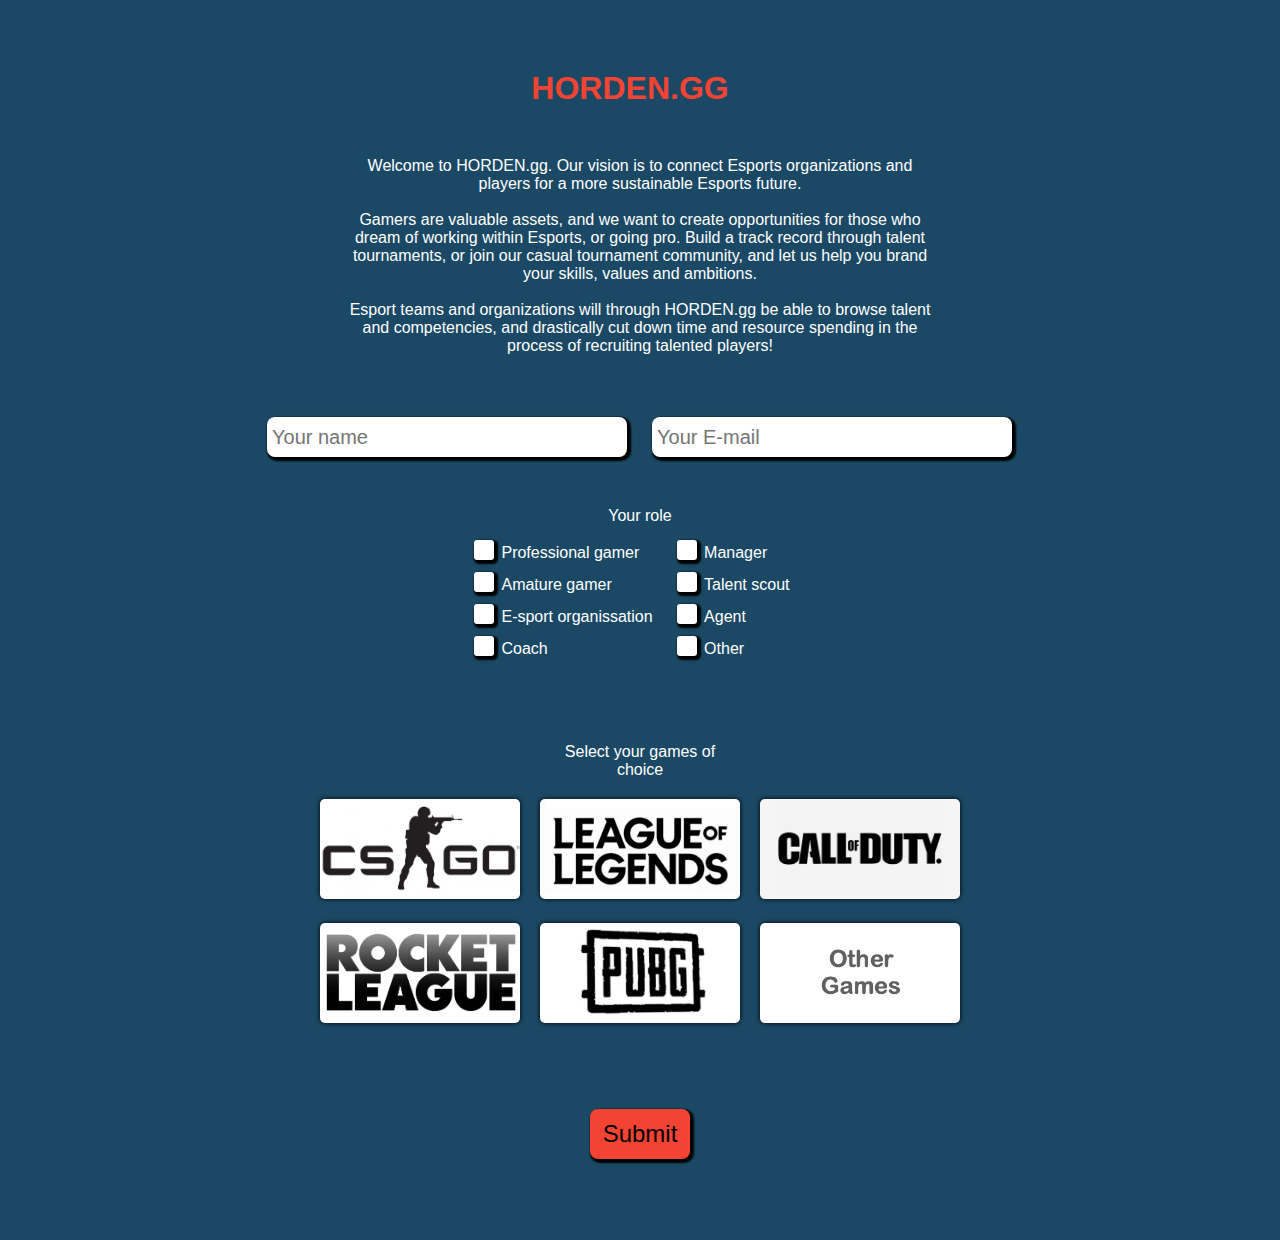
==== index.html @ 691a6b20 "skrivefeil" ====
<!DOCTYPE html>
<html>
<head>
    <meta charset="utf-8">
    <title>HORDEN.GG</title>
    <link rel="stylesheet" type="text/css" href="index.css">
    <script type="text/javascript" src="js.js"></script>
</head>
<body>
    
    
    <div id="main">
        <h1>HORDEN.GG</h1>


        <div id="intro" onclick="popup()">
           <p>
                Welcome to HORDEN.gg. Our vision is to connect Esports organizations and players for a more sustainable Esports future. <br><br> Gamers are valuable assets, and we want to create opportunities for those who dream of working within Esports, or going pro. Build a track record through talent tournaments, or join our casual tournament community, and let us help you brand your skills, values and ambitions. <br><br> Esport teams and organizations will through HORDEN.gg be able to browse talent and competencies, and drastically cut down time and resource spending in the process of recruiting talented players!
           </p>
        </div>
       
        <br>


    <form action="tanx.html" netlify>

        
        <div id="mail_name" style="margin: auto;">
            <div style="float: left; margin: 10px; position: relative; left: -5px;">
                <label for="name" style="margin: 5px;"></label><br>
                <input placeholder="Your name" type="text" required name="name">
            </div>
            <div id="maildiv" style="float: left; margin: 10px;">
                <label for="epost" style="margin: 5px;"></label><br>
                <input type="email" placeholder="Your E-mail" name="E-mail" required>
            </div>
        </div>
        



        <div class="main" id="role">
            <label id="label2" for="role">Your role</label><br>
            <div class="role_sm" style= >
                <input id="1" type="checkbox" value="proGamer" name="q1alt1">
                <label for="1">Professional gamer</label><br>
                <input id="2"  type="checkbox" value="AmatureGamer" name="q1alt2">
                <label for="2">Amature gamer</label><br>
                <input id="4"  type="checkbox" value="eOrganisasjon" name="q1alt4">
                <label for="4">E-sport organissation</label><br>
                <input id="5"  type="checkbox" value="trener" name="q1alt5">
                <label for="5">Coach</label>
            </div>
            <div class="role_sm">
                <input id="6" type="checkbox" value="manager" name="q1alt6">
                <label for="6">Manager</label><br>
                <input id="7" type="checkbox" value="speider" name="q1alt7">
                <label for="7">Talent scout</label><br>
                <input id="8" type="checkbox" value="agent" name="q1alt8">
                <label for="8">Agent</label><br>
                <input onclick="shit()" id="9" type="checkbox" value="other" name="q1alt9">
                <label for="9">Other</label><br>
            </div>
            <label for="otherRole" style="margin: auto;"></label><br>
            <input id="otherRole" style="width: 350px; visibility: hidden; display: inline;" placeholder="Please enter your role" type="text" >


        </div>
        

        <div class="main" id="game">
            <div id="game_label"><label for="Games">Select your games of choice</label><br></div>
            <div style="float: left;">
                <input type="checkbox" value="cs" name="CS"><br>
                <input type="checkbox" value="rocketLeague" name="Rocket League"><br>
            </div>

            <div style="float: left;">
                <input type="checkbox" value="lol" name="League of Legends"><br>
                <input type="checkbox" value="pubg" name="PUBG"><br>
            </div>

            
            <div style="float: left;">
                <input type="checkbox" value="cod" name="Call of duty"><br id="br">
                <input onchange="shit2()" type="checkbox" value="other" name="other"><br>  
            </div>

            <label for="otherGame" name="other game"></label>
            <input id="otherGame" style="width: 350px;" placeholder="Please enter your game" type="text" name="other game" hidden>

        </div>
        <input type="submit" value="Submit">

    </form>
    </div>
</body>
</html>
---- index.css ----
body{
    color: white;
    background-color: #1B4965;
    min-width: 600px;
    margin: 0px;
    text-align: center;
    font-family: 'Lucida Sans', 'Lucida Sans Regular', 'Lucida Grande', 'Lucida Sans Unicode', Geneva, Verdana, sans-serif;

}

h1{
    color: #F24333;
    margin: 50px;
    position: relative;
    left: -10px;
    font-family: 'Lucida Sans', 'Lucida Sans Regular', 'Lucida Grande', 'Lucida Sans Unicode', Geneva, Verdana, sans-serif;;
}

#intro{
    color: white;
    font-size: 16px;
    width: 600px;
    margin: auto;
}





#main{
    background-color: #1B4965;
    padding: 20px;
    width: 800px;
    height: 1200px;
    margin: auto;
    border-radius: 3px;
}



#game{
    position: relative;
    top: 160px;
    text-align: center;
    height: 300px;
    width: 660px;
    margin: auto;
}

input{
    box-shadow: 2px 2px 2px 2px;
}

input:hover{
    box-shadow: 4px 4px 4px 4px;
}

#otherRole{
    position: relative;
    bottom: 0px;
}



#role{
    position: relative;
    top: 150px;
    margin: auto;
    width: 380px;
    height: 200px;
}

#label2{
    position: relative;
    top: -110px !important;

}

#role input[type="text"]{
    position: relative;
    top: -80px;
}

.role_sm{
    position: relative;
    top: -100px;
    float: left; 
    text-align: left;
    margin-left: 20px;

    display: inline;
}

input[type="submit"]{
    height: 50px;
    width: 100px;
    margin: 20px;
    border-radius: 8px ;
    background-color: #F24333;
    border-color: blueviolet;
    border: 5px;
    position: relative;
    top: 200px;
    font-size: 24px;
}

#main input[type="text"], #main input[type="email"]{
    font-size: 20px;
    border-radius: 8px;
    height: 30px;
    width: 350px;
    padding: 5px;
    border: none;
    position: relative;
    left: 22px; 
}

input[type="text"]:focus, input[type="email"]:focus{
    outline: none;
}


input[value="cs"] {
    appearance: none;
    height: 100px;
    width: 200px;
    background-image:url('cs.png');
    background-size: cover; /* or contain */
    border-radius: 5px;
    box-shadow: 0px 0px 5px 0px;
    margin: 10px;
}

input[value="rocketLeague"] {
    appearance: none;
    height: 100px;
    width: 200px;
    background-image:url('rl.png');
    background-size: cover; /* or contain */
    border-radius: 5px;
    box-shadow: 0px 0px 5px 0px;
    margin: 10px;
}

input[value="lol"] {
    appearance: none;
    height: 100px;
    width: 200px;
    background-image:url('lol.png');
    background-size: cover; /* or contain */
    border-radius: 5px;
    box-shadow: 0px 0px 5px 0px;
    margin: 10px;
}

input[value="pubg"] {
    appearance: none;
    height: 100px;
    width: 200px;
    background-image:url('pubg.png');
    background-size: cover; /* or contain */
    border-radius: 5px;
    box-shadow: 0px 0px 5px 0px;
    margin: 10px;
}

input[value="cod"] {
    appearance: none;
    height: 100px;
    width: 200px;
    background-image:url('cod.png');
    background-size: cover; /* or contain */
    border-radius: 5px;
    box-shadow: 0px 0px 5px 0px;
    margin: 10px;
}

input[name="other"] {
    appearance: none;
    height: 100px;
    width: 200px;
    background-color: white;
    background-image:url('og2.png');
    background-size: cover; /* or contain */
    border-radius: 5px;
    box-shadow: 0px 0px 5px 0px;
    margin: 10px;
}


#game input[type="checkbox"]:hover {
    box-shadow: 8px 8px 8px 5px;
}

#game input[type="checkbox"]:checked{
    box-shadow: 0px 0px 3px 8px #F24333;
}

#game_label{
    position: relative;
    margin: auto;
    width: 200px !important;
    height: 40px;
    top: -30px;
    text-align: center;
}


label{
    color: white;
    font-size: 16px;
}

#role input[type="checkbox"]{
    appearance: none;
    -webkit-appearance: none;
    height: 20px;
    width: 20px;
    background-color: white;
    border-radius: 3px;
    margin-top: 5px;
    box-shadow: 2px 2px 2px 2px;
}

#role input:checked{
    background-image: url('cm.png');
    background-size: cover; /* or contain */
}

#role label{
    margin-bottom: 3px;
    position: relative;
    top: -5px;
}

@media (max-width: 835px) {


    #br{
        display: none;
    }



    #mail_name{
        position: relative;
        width: 360px;
        top: 10px;
    }

    #maildiv{
        position: relative;
        float: left;
    }


    #main{
        width: 100%;
        height: 1200px;
    }


    #game{
        position: relative;
        margin: auto;
        width: 450px;
        top: 200px;
    }

    input[type="submit"]{
        position: relative;
        top: 270px;
        left: -6px;
        margin: auto;

    }

    #game_label{
        left: 0%;
        color: red;
        top: -50px;
    }



  }
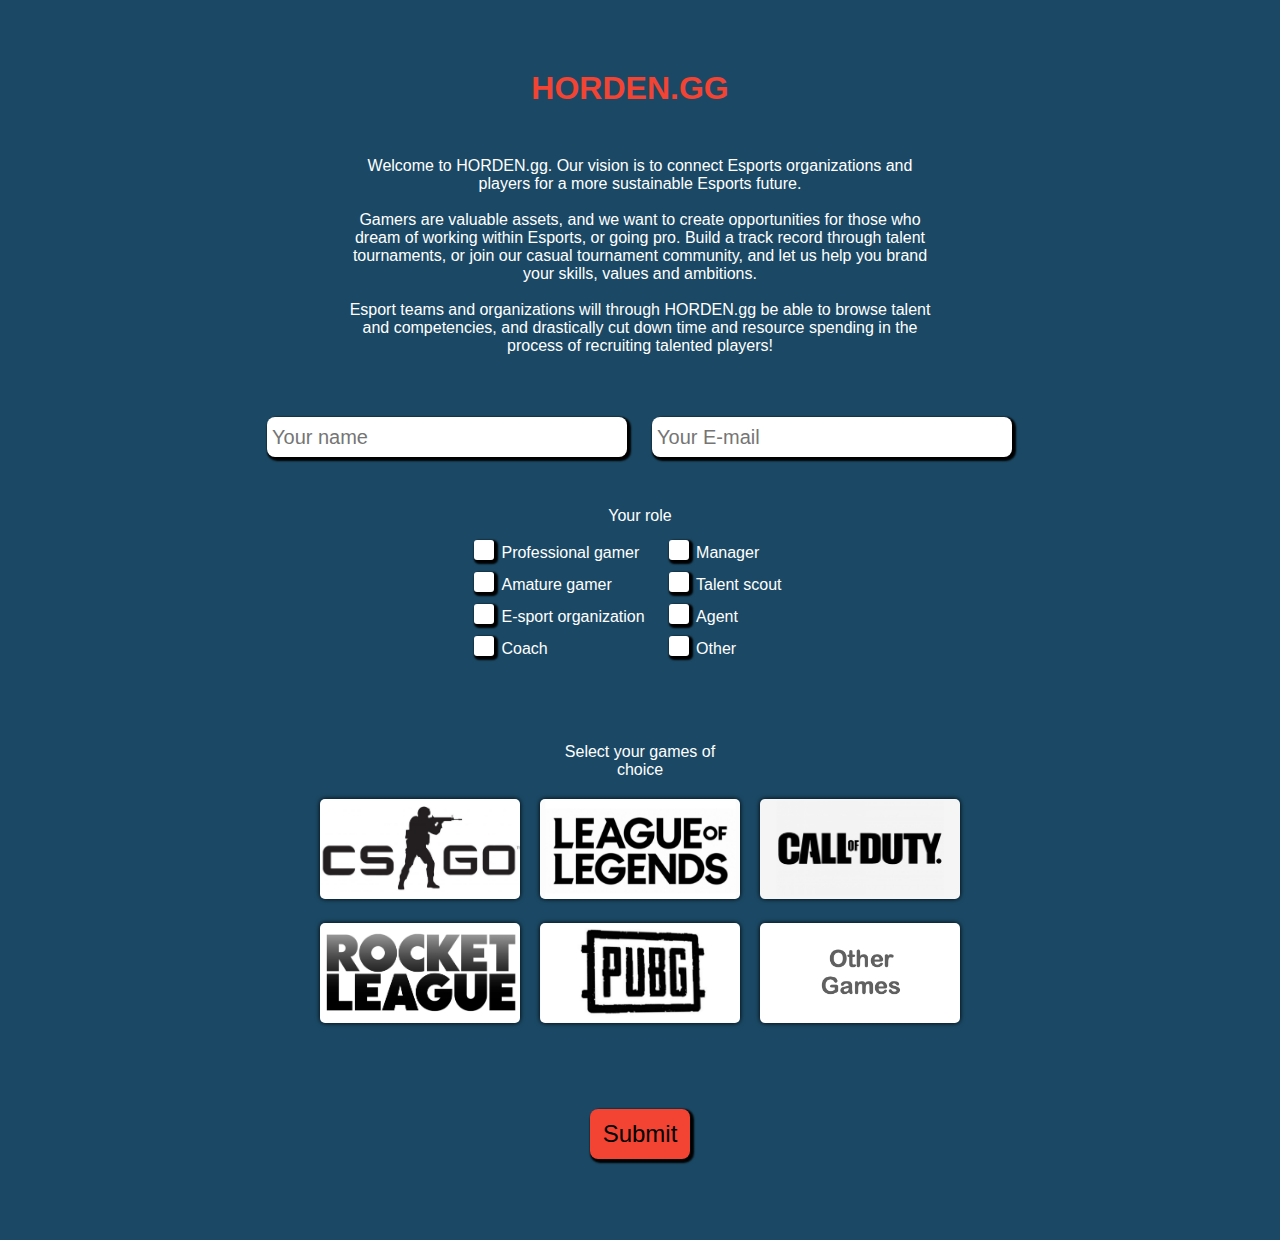
==== commit 60a03117: "Update index.html" ====
--- a/index.html
+++ b/index.html
@@ -47,7 +47,7 @@
                 <input id="2"  type="checkbox" value="AmatureGamer" name="q1alt2">
                 <label for="2">Amature gamer</label><br>
                 <input id="4"  type="checkbox" value="eOrganisasjon" name="q1alt4">
-                <label for="4">E-sport organissation</label><br>
+                <label for="4">E-sport organization</label><br>
                 <input id="5"  type="checkbox" value="trener" name="q1alt5">
                 <label for="5">Coach</label>
             </div>
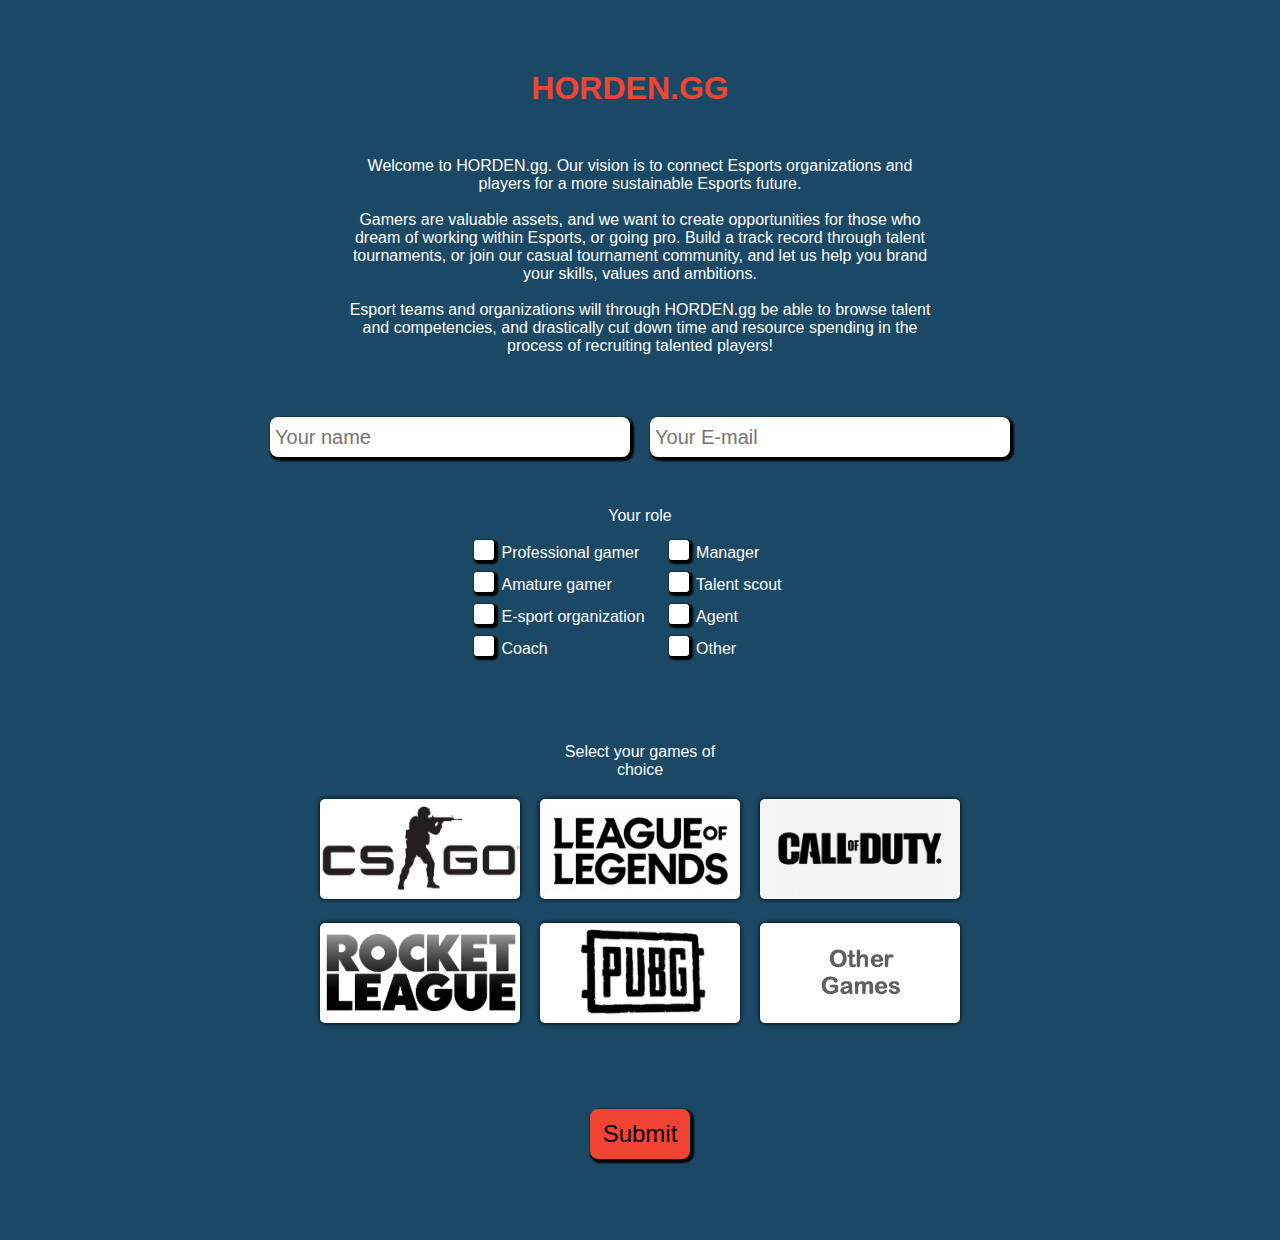
==== commit 3403e9c5: "minor fix" ====
--- a/index.html
+++ b/index.html
@@ -26,11 +26,11 @@
 
         
         <div id="mail_name" style="margin: auto;">
-            <div style="float: left; margin: 10px; position: relative; left: -5px;">
+            <div style="float: left; margin: 10px; position: relative; left: 20px;">
                 <label for="name" style="margin: 5px;"></label><br>
                 <input placeholder="Your name" type="text" required name="name">
             </div>
-            <div id="maildiv" style="float: left; margin: 10px;">
+            <div id="maildiv" style="float: left; margin: 10px; position: relative; left: 20px;">
                 <label for="epost" style="margin: 5px;"></label><br>
                 <input type="email" placeholder="Your E-mail" name="E-mail" required>
             </div>
--- a/index.css
+++ b/index.css
@@ -113,8 +113,6 @@
     width: 350px;
     padding: 5px;
     border: none;
-    position: relative;
-    left: 22px; 
 }
 
 input[type="text"]:focus, input[type="email"]:focus{
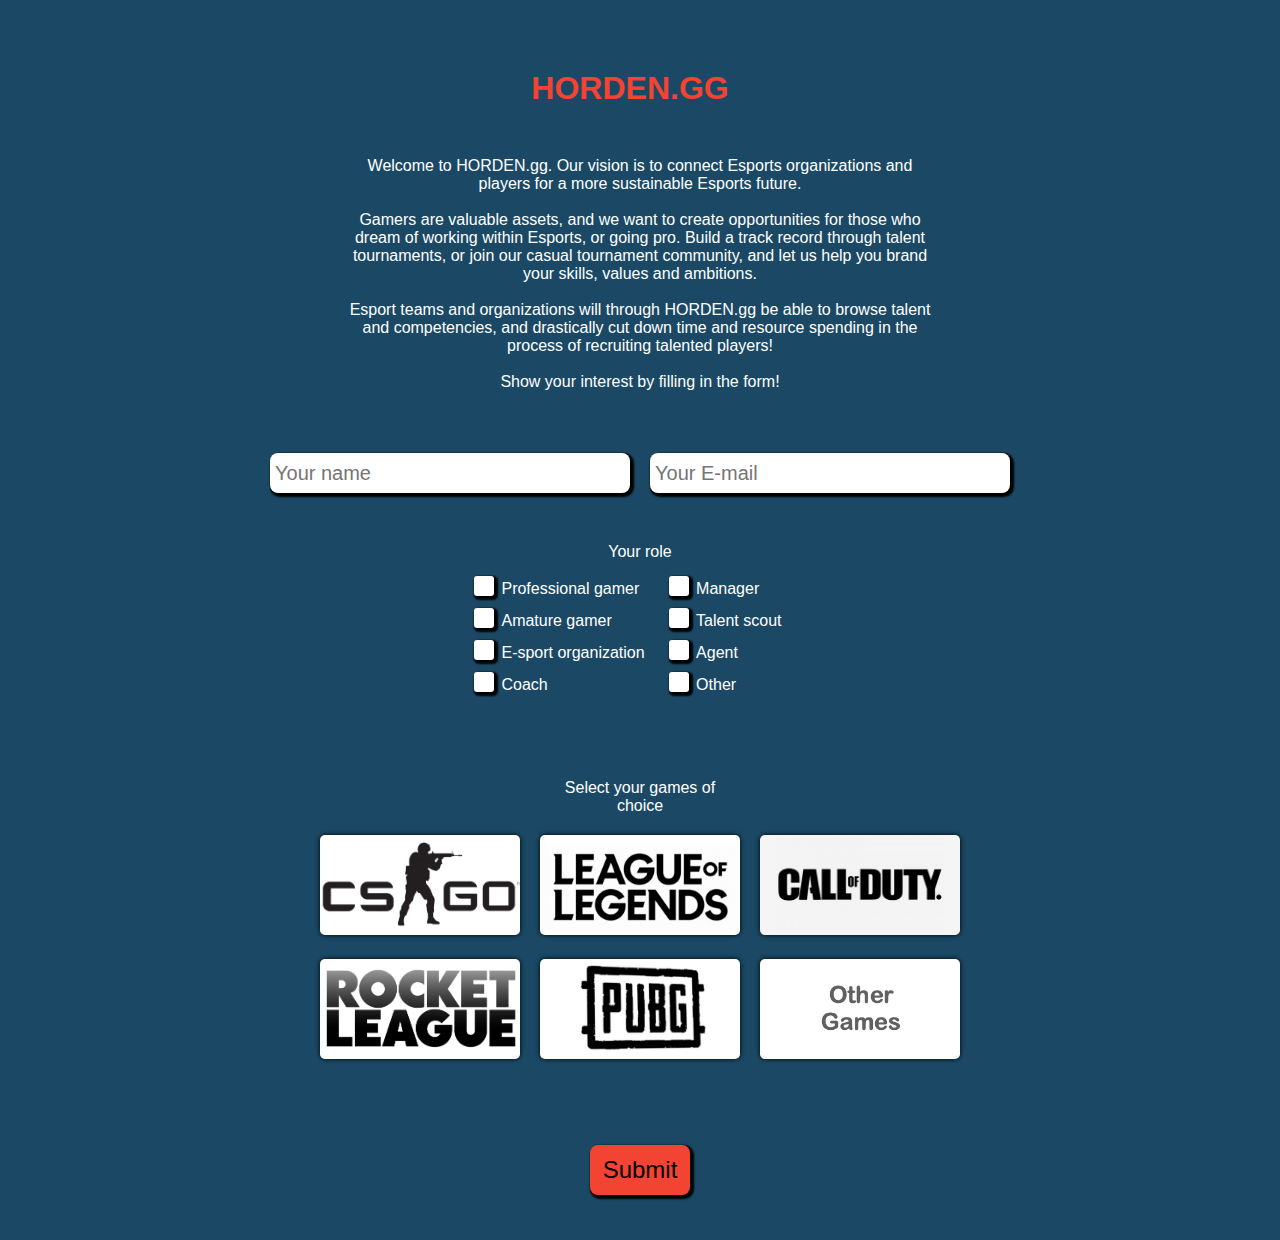
==== commit f154eecc: "a" ====
--- a/index.html
+++ b/index.html
@@ -15,7 +15,7 @@
 
         <div id="intro" onclick="popup()">
            <p>
-                Welcome to HORDEN.gg. Our vision is to connect Esports organizations and players for a more sustainable Esports future. <br><br> Gamers are valuable assets, and we want to create opportunities for those who dream of working within Esports, or going pro. Build a track record through talent tournaments, or join our casual tournament community, and let us help you brand your skills, values and ambitions. <br><br> Esport teams and organizations will through HORDEN.gg be able to browse talent and competencies, and drastically cut down time and resource spending in the process of recruiting talented players!
+                Welcome to HORDEN.gg. Our vision is to connect Esports organizations and players for a more sustainable Esports future. <br><br> Gamers are valuable assets, and we want to create opportunities for those who dream of working within Esports, or going pro. Build a track record through talent tournaments, or join our casual tournament community, and let us help you brand your skills, values and ambitions. <br><br> Esport teams and organizations will through HORDEN.gg be able to browse talent and competencies, and drastically cut down time and resource spending in the process of recruiting talented players! <br><br> Show your interest by filling in the form!
            </p>
         </div>
        
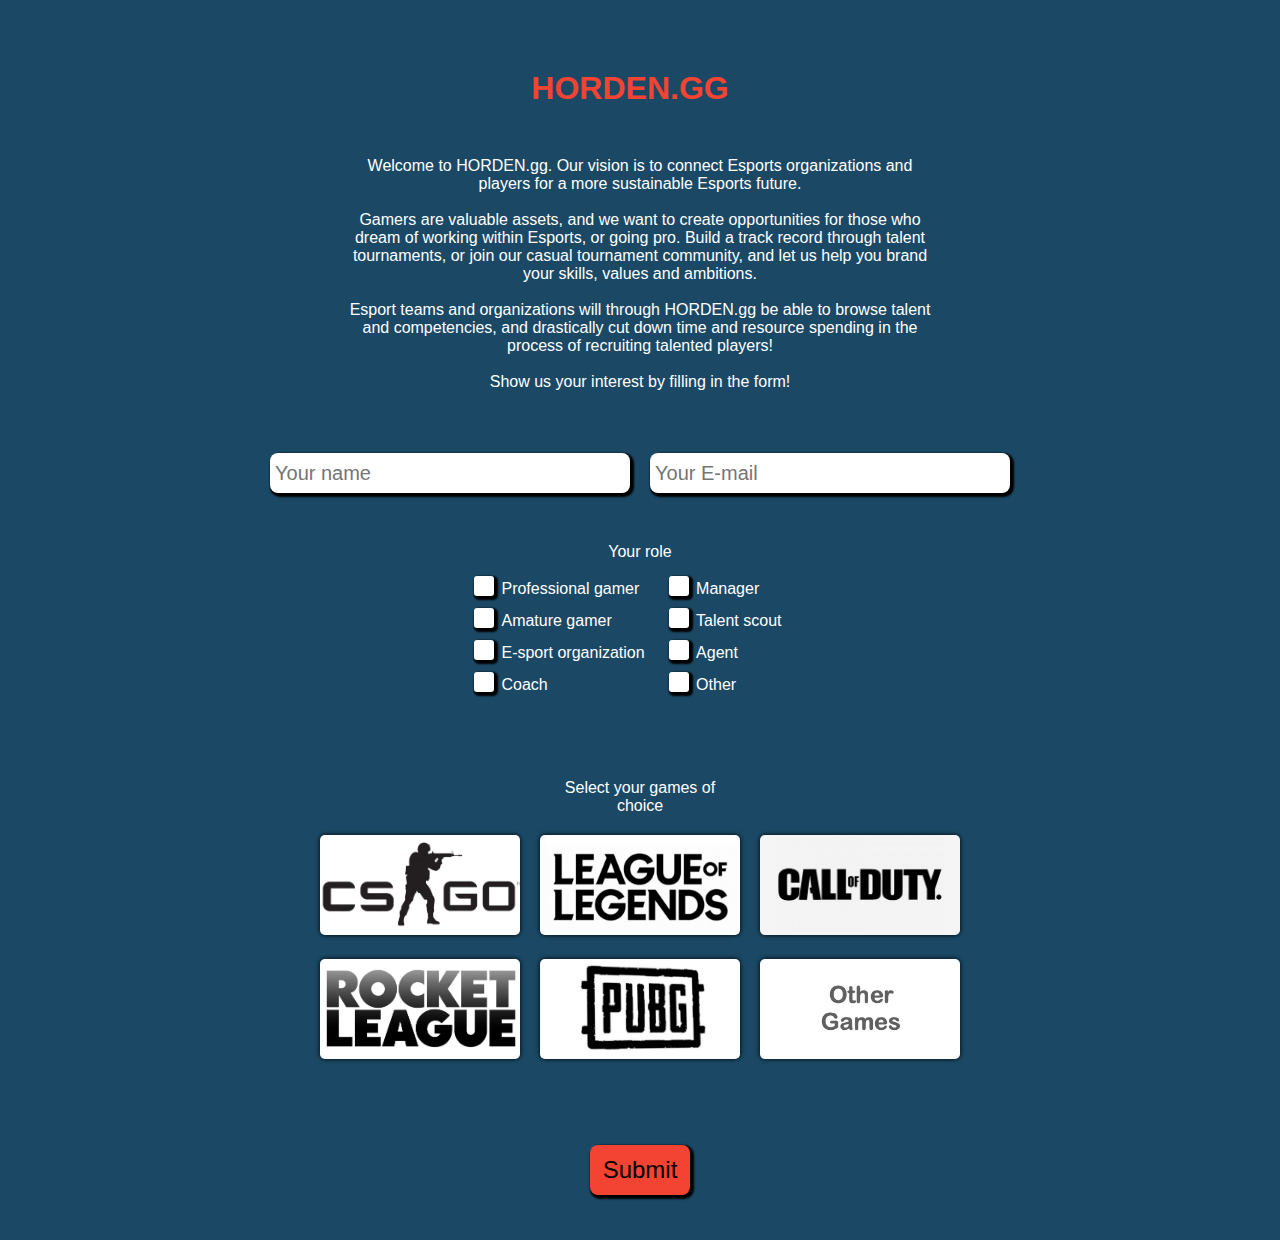
==== commit e838c4cf: "Update index.html" ====
--- a/index.html
+++ b/index.html
@@ -15,7 +15,7 @@
 
         <div id="intro" onclick="popup()">
            <p>
-                Welcome to HORDEN.gg. Our vision is to connect Esports organizations and players for a more sustainable Esports future. <br><br> Gamers are valuable assets, and we want to create opportunities for those who dream of working within Esports, or going pro. Build a track record through talent tournaments, or join our casual tournament community, and let us help you brand your skills, values and ambitions. <br><br> Esport teams and organizations will through HORDEN.gg be able to browse talent and competencies, and drastically cut down time and resource spending in the process of recruiting talented players! <br><br> Show your interest by filling in the form!
+                Welcome to HORDEN.gg. Our vision is to connect Esports organizations and players for a more sustainable Esports future. <br><br> Gamers are valuable assets, and we want to create opportunities for those who dream of working within Esports, or going pro. Build a track record through talent tournaments, or join our casual tournament community, and let us help you brand your skills, values and ambitions. <br><br> Esport teams and organizations will through HORDEN.gg be able to browse talent and competencies, and drastically cut down time and resource spending in the process of recruiting talented players! <br><br> Show us your interest by filling in the form!
            </p>
         </div>
        
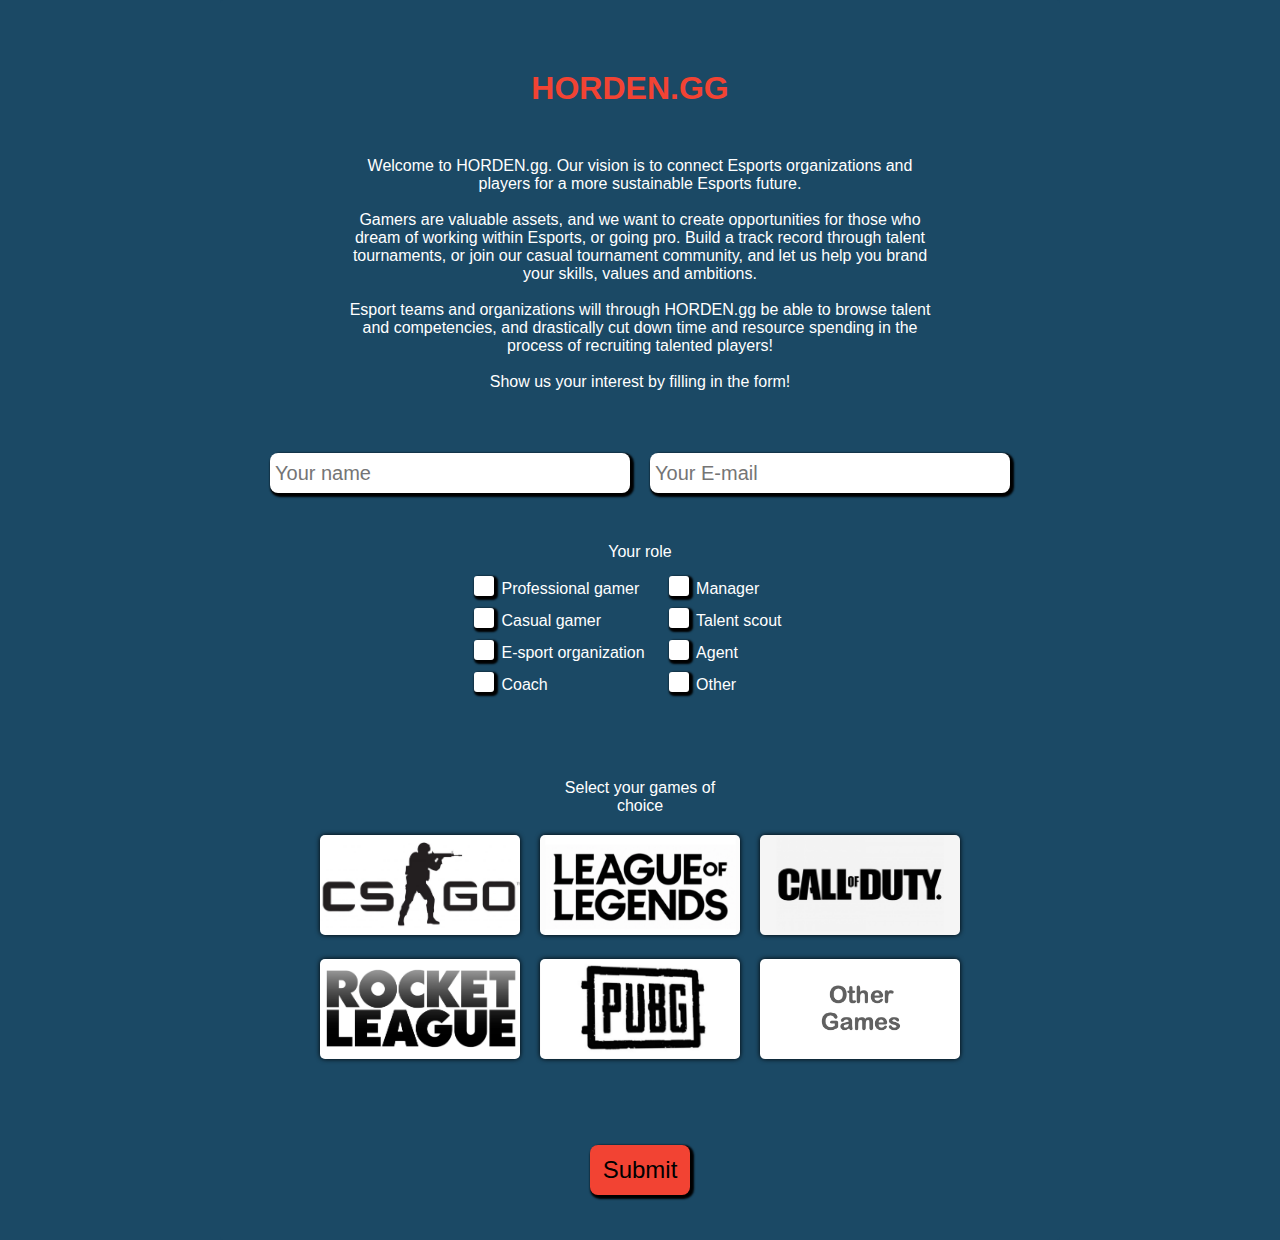
==== commit cef83294: "casual" ====
--- a/index.html
+++ b/index.html
@@ -44,8 +44,8 @@
             <div class="role_sm" style= >
                 <input id="1" type="checkbox" value="proGamer" name="q1alt1">
                 <label for="1">Professional gamer</label><br>
-                <input id="2"  type="checkbox" value="AmatureGamer" name="q1alt2">
-                <label for="2">Amature gamer</label><br>
+                <input id="2"  type="checkbox" value="CasualGamer" name="q1alt2">
+                <label for="2">Casual gamer</label><br>
                 <input id="4"  type="checkbox" value="eOrganisasjon" name="q1alt4">
                 <label for="4">E-sport organization</label><br>
                 <input id="5"  type="checkbox" value="trener" name="q1alt5">
